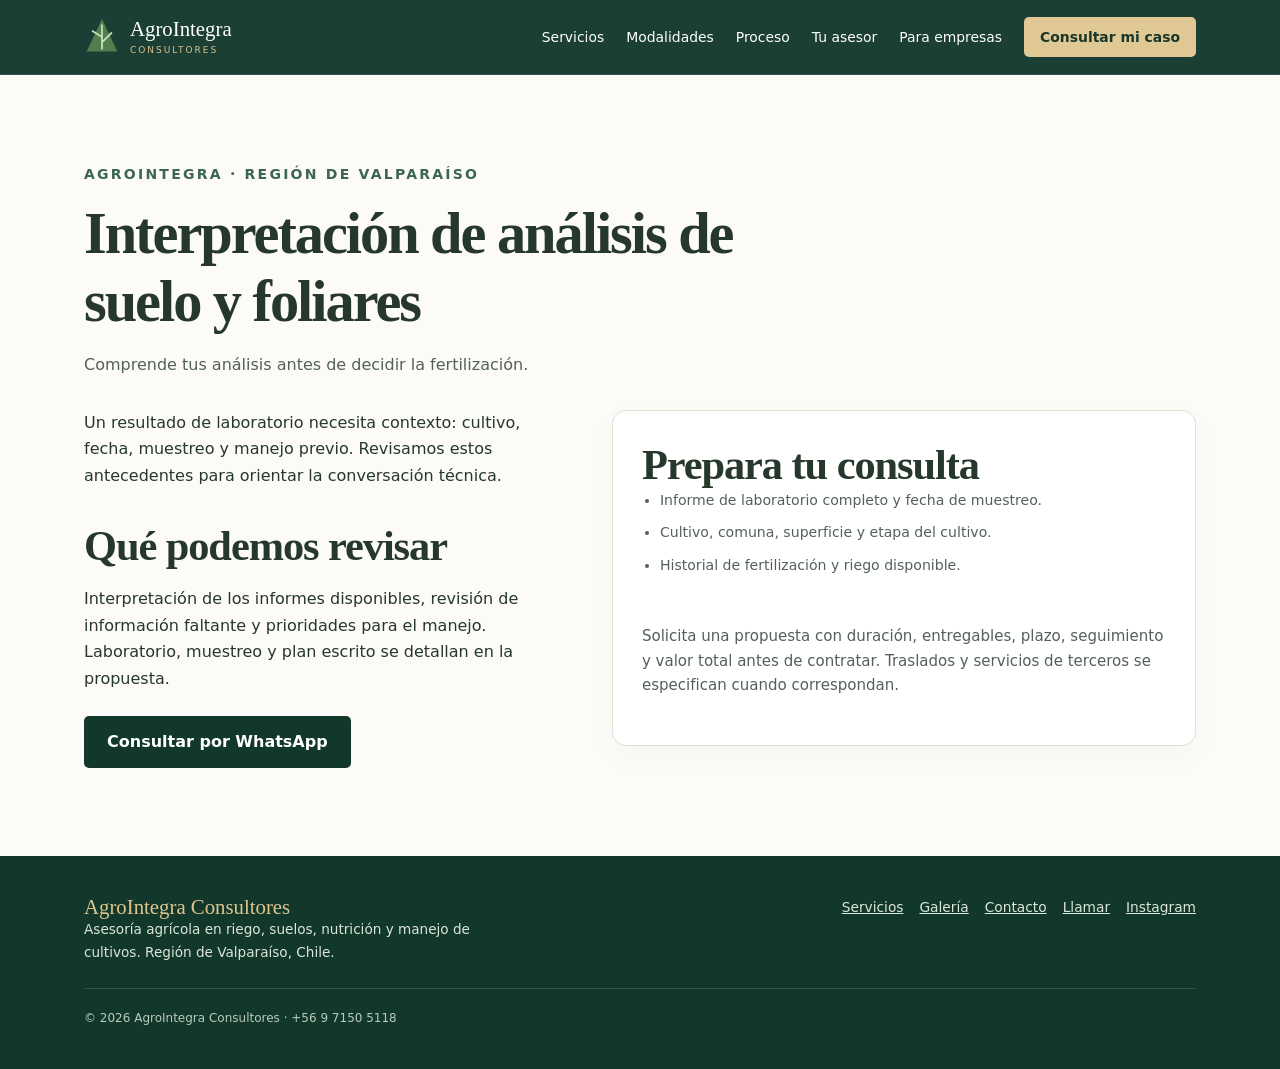
==== analisis-suelo.html @ 3ed70144 "Mejora captación con fotografías reales, páginas de servicios y publicidad para empresas" ====
<!doctype html>
<html lang="es-CL">
<head>
<meta charset="utf-8">
<meta name="viewport" content="width=device-width,initial-scale=1">
<title>Interpretación de análisis de suelo y foliares | AgroIntegra</title>
<meta name="description" content="Consulta con José Ignacio sobre riego, suelo, nutrición y manejo de cultivos en la Región de Valparaíso. Cuéntanos tu cultivo y comuna para coordinar una asesoría.">
<link rel="canonical" href="https://agrointegra-consultores.pages.dev/analisis-suelo.html">
<meta property="og:type" content="website">
<meta property="og:locale" content="es_CL">
<meta property="og:title" content="Interpretación de análisis de suelo y foliares | AgroIntegra">
<meta property="og:description" content="Asesoría agrícola en la Región de Valparaíso. Consulta por riego, suelo, nutrición y manejo de cultivos.">
<meta property="og:url" content="https://agrointegra-consultores.pages.dev/analisis-suelo.html">
<meta property="og:image" content="https://agrointegra-consultores.pages.dev/images/jose-ignacio-real.jpeg">
<meta property="og:image:alt" content="José Ignacio en un huerto de cítricos">
<meta name="theme-color" content="#193d29">
<style>
:root{--green:#193d29;--mid:#376748;--mint:#c5dfbf;--cream:#f7f4ec;--ink:#26382b;--muted:#536158;--line:#dce2d8;--gold:#b69356;--white:#fff;--radius:18px}*{box-sizing:border-box}html{scroll-behavior:smooth;scroll-padding-top:90px}body{margin:0;font:16px/1.65 system-ui,-apple-system,"Segoe UI",sans-serif;color:var(--ink);background:var(--white)}h1,h2,h3,p,figure{margin:0}h1,h2,h3{line-height:1.16}h1,h2,.brand-name{font-family:Georgia,"Times New Roman",serif}h1{font-size:clamp(2.15rem,4.6vw,3.65rem);letter-spacing:-.035em}h2{font-size:clamp(1.8rem,3.4vw,2.65rem);letter-spacing:-.025em}h3{font-size:1.16rem}a{color:inherit}img{max-width:100%;display:block}button,input,select,textarea{font:inherit}button,summary{cursor:pointer}a,button,input,textarea,select,summary{-webkit-tap-highlight-color:transparent}a:focus-visible,button:focus-visible,input:focus-visible,textarea:focus-visible,select:focus-visible,summary:focus-visible{outline:3px solid #c69b42;outline-offset:4px}section{scroll-margin-top:88px}.wrap{max-width:1160px;margin:auto;padding:0 24px}.section{padding:76px 0}.cream{background:var(--cream)}.eyebrow{font-size:.74rem;font-weight:750;letter-spacing:.16em;text-transform:uppercase;color:var(--mid);display:block;margin-bottom:14px}.intro{max-width:660px;margin-bottom:32px}.intro p{margin-top:16px;color:var(--muted)}.btn{display:inline-flex;justify-content:center;align-items:center;gap:8px;min-height:48px;padding:12px 22px;border-radius:8px;text-decoration:none;font-weight:700;border:1px solid transparent;transition:background .2s,transform .2s}.btn:hover{transform:translateY(-2px)}.btn-main{background:var(--green);color:#fff}.btn-main:hover{background:#295838}.btn-light{background:#d5edc9;color:#173c28}.btn-light:hover{background:#e5f5de}.btn-outline{border-color:#9eb0a2;background:transparent;color:inherit}.button-row{display:flex;flex-wrap:wrap;gap:12px}.small{font-size:.85rem;color:var(--muted)}.skip{position:absolute;left:12px;top:-60px;background:#fff;padding:10px;z-index:100}.skip:focus{top:10px}header{position:sticky;top:0;z-index:30;background:var(--green);color:#fff;border-bottom:1px solid #ffffff1a}.header-inner{display:flex;align-items:center;justify-content:space-between;min-height:74px;gap:20px}.brand{display:flex;align-items:center;gap:10px;text-decoration:none}.brand svg{width:36px;height:42px;flex:none}.brand-name{font-size:1.3rem;line-height:1.05}.brand small{display:block;font:9px/1.4 system-ui;letter-spacing:.22em;color:#d9c18d;text-transform:uppercase;margin-top:4px}nav{display:flex;align-items:center;gap:22px}nav a{text-decoration:none;font-size:.87rem}nav a:hover{color:var(--mint)}nav .btn{padding:8px 15px;min-height:40px}.menu-toggle{display:none;background:transparent;border:1px solid #ffffff65;border-radius:6px;color:#fff;min-height:42px;padding:6px 12px}.hero{background:var(--green);color:white;padding:54px 0 44px;overflow:hidden}.hero-grid{display:grid;grid-template-columns:1.2fr .8fr;align-items:center;gap:64px}.hero .eyebrow{color:var(--mint)}.hero h1 em{font-style:normal;color:var(--mint)}.hero-copy>p{font-size:1.04rem;color:#e0e9df;margin:23px 0 25px;max-width:580px}.hero-note{font-size:.82rem!important;margin:13px 0 0!important;color:#ccdaca!important}.hero-portrait{position:relative;border-radius:110px 18px 18px 18px;overflow:hidden;border:1px solid #ffffff30;max-width:430px;justify-self:end;width:100%;background:#34533a}.hero-portrait img{width:100%;height:440px;object-fit:cover;object-position:center 16%}.hero-portrait figcaption{position:absolute;bottom:0;left:0;right:0;padding:48px 22px 20px;background:linear-gradient(transparent,#102d20f5);color:#fff}.hero-portrait strong{display:block;font-size:1.1rem}.hero-portrait span{font-size:.83rem;color:#e0e9df}.proof{display:grid;grid-template-columns:repeat(3,1fr);margin-top:38px;border-top:1px solid #ffffff35;padding-top:23px;gap:20px}.proof strong{font:700 1.8rem Georgia;display:block;color:var(--mint)}.proof span{font-size:.78rem;color:#e0e9df}.services{display:grid;grid-template-columns:repeat(3,minmax(0,1fr));gap:20px}.service{padding:29px;border:1px solid var(--line);border-radius:var(--radius);background:#fff;display:flex;flex-direction:column}.service-index{display:block;color:var(--mid);font:italic 1.8rem Georgia;margin-bottom:22px}.service h3{margin-bottom:12px;font-size:1.3rem}.service p{color:var(--muted);font-size:.94rem;margin-bottom:18px}.service .scope{font-size:.8rem;color:var(--mid);font-weight:650;display:block;margin-top:auto;margin-bottom:17px}.service a{font-weight:750;text-underline-offset:4px;text-decoration-thickness:1px}.other-services{margin-top:23px;color:var(--muted);font-size:.92rem}.other-services a{color:var(--green);font-weight:700}.steps{display:grid;grid-template-columns:repeat(3,minmax(0,1fr));gap:32px}.step{border-top:2px solid var(--gold);padding-top:22px}.step span{font-size:.75rem;letter-spacing:.12em;color:var(--mid);display:block;margin-bottom:12px}.step p{color:var(--muted);font-size:.94rem;margin-top:12px}.advisor{display:grid;grid-template-columns:.7fr 1.3fr;gap:55px;align-items:center}.advisor-image{width:100%;height:350px;object-fit:cover;object-position:center 18%;border-radius:var(--radius)}.advisor p{margin-top:18px;color:var(--muted)}.advisor .signature{font-weight:750;color:var(--green)}.tags{display:flex;gap:8px;flex-wrap:wrap;margin-top:20px}.tags span{border:1px solid var(--line);padding:5px 11px;border-radius:20px;font-size:.77rem;background:#fff}.quotes{display:grid;grid-template-columns:repeat(3,minmax(0,1fr));gap:20px}.quote{margin:0;background:white;border:1px solid var(--line);border-radius:var(--radius);padding:27px}.quote blockquote{margin:0 0 21px;font-size:.95rem;line-height:1.7}.quote figcaption{font-size:.82rem;color:var(--muted)}.quote strong{display:block;color:var(--green)}.case-note{font-size:.82rem;color:var(--muted);margin-top:20px}.contact-grid{display:grid;grid-template-columns:.9fr 1.1fr;gap:50px;align-items:start}.contact-copy p{color:var(--muted);margin:18px 0}.contact-links{display:flex;flex-wrap:wrap;gap:18px;margin-top:20px;font-weight:700;font-size:.9rem}.faq{margin-top:32px;border-top:1px solid var(--line)}.faq details{border-bottom:1px solid var(--line);padding:16px 0}.faq summary{font-weight:700;padding-right:10px}.faq p{font-size:.9rem;margin:12px 0 0}.contact-form{border:1px solid var(--line);border-radius:var(--radius);background:var(--cream);padding:30px}.contact-form h3{margin-bottom:10px;font-size:1.3rem}.contact-form .small{margin-bottom:22px}.form-grid{display:grid;grid-template-columns:1fr 1fr;gap:18px}.field{display:flex;flex-direction:column;gap:6px;min-width:0}.full{grid-column:1/-1}label{font-size:.86rem;font-weight:700}input,select,textarea{width:100%;min-width:0;border:1px solid #a7b5a9;border-radius:7px;padding:11px 12px;background:#fff;color:var(--ink);font-size:1rem}textarea{min-height:115px;resize:vertical}.optional{margin-top:20px}.optional summary{font-size:.85rem;color:var(--mid);font-weight:650}.optional .form-grid{margin-top:15px}.contact-form button{width:100%;margin-top:23px}.form-help{font-size:.81rem;color:var(--muted);margin-top:13px}.form-result{margin-top:16px;padding:14px;background:#e4eddf;border-radius:8px}.form-result a{font-weight:700}.gallery-grid{display:grid;grid-template-columns:repeat(3,minmax(0,1fr));gap:20px}.gallery-card{position:relative;border-radius:var(--radius);overflow:hidden;aspect-ratio:4/5;background:#dfe9db}.gallery-card img{width:100%;height:100%;object-fit:cover}.gallery-card figcaption{position:absolute;bottom:0;left:0;right:0;padding:50px 18px 17px;color:white;font-size:.87rem;font-weight:650;background:linear-gradient(transparent,#173b29ed)}.gallery-note{color:var(--muted);font-size:.82rem;margin:18px 0 0;max-width:700px}.more-photos{margin-top:24px}.more-photos summary{width:fit-content;border:1px solid #90a48d;border-radius:8px;padding:11px 20px;font-weight:700}.more-photos .gallery-grid{margin-top:20px;grid-template-columns:repeat(4,minmax(0,1fr))}.coverage{display:grid;grid-template-columns:1.1fr .9fr;gap:45px;align-items:center}.coverage p{margin:17px 0 24px;color:var(--muted)}.areas{display:grid;grid-template-columns:1fr 1fr;gap:10px}.areas span{padding:13px;border:1px solid var(--line);background:white;border-radius:8px;font-size:.9rem}footer{background:var(--green);color:#dbe6d9;padding:40px 0}.footer-top{display:flex;flex-wrap:wrap;justify-content:space-between;gap:25px}.footer-top p{font-size:.85rem;max-width:430px}.footer-links{display:flex;flex-wrap:wrap;gap:16px;font-size:.86rem}.footer-bottom{border-top:1px solid #ffffff24;padding-top:20px;margin-top:25px;font-size:.75rem;color:#b9caba}.mobile-cta{display:none}.anchor{scroll-margin-top:90px}.inline-link{font-weight:700;color:var(--green);text-underline-offset:4px} [hidden]{display:none!important}
@media(max-width:900px){.hero-grid{gap:30px}.hero-portrait img{height:390px}.header-inner{position:relative}.menu-toggle{display:block}nav{display:none;position:absolute;top:74px;left:0;right:0;background:var(--green);padding:20px 24px;box-shadow:0 12px 20px #102b2325;flex-direction:column;align-items:stretch;gap:0}nav.open{display:flex}nav a{padding:12px;border-bottom:1px solid #ffffff20}nav .btn{margin-top:10px}.services{gap:13px}.service{padding:23px}.contact-grid{gap:30px}.quotes{grid-template-columns:1fr}.advisor{gap:30px}.more-photos .gallery-grid{grid-template-columns:repeat(2,minmax(0,1fr))}}
@media(max-width:700px){.wrap{padding:0 20px}.section{padding:52px 0}.hero{padding:35px 0 32px}.hero-grid{grid-template-columns:1fr;gap:28px}.hero h1{font-size:2.2rem}.hero-copy>p{font-size:1rem;margin:20px 0}.hero-portrait{max-width:none;border-radius:var(--radius)}.hero-portrait img{height:280px;object-position:center 30%}.hero-portrait figcaption{padding:45px 17px 16px}.proof{margin-top:26px;padding-top:18px;gap:12px}.proof strong{font-size:1.55rem}.proof span{font-size:.71rem}.services,.steps,.advisor,.contact-grid,.coverage{grid-template-columns:1fr}.service{padding:24px}.service-index{margin-bottom:12px}.steps{gap:25px}.advisor-image{height:300px;object-position:center 28%}.contact-form{padding:22px}.form-grid{grid-template-columns:1fr}.gallery-grid{grid-template-columns:repeat(2,minmax(0,1fr));gap:13px}.gallery-grid>.gallery-card:first-child{grid-column:1/-1;aspect-ratio:4/3}.more-photos .gallery-grid>.gallery-card:first-child{grid-column:auto;aspect-ratio:4/5}.gallery-card figcaption{padding:35px 12px 12px;font-size:.76rem}.areas{gap:8px}.mobile-cta{display:flex;position:fixed;z-index:25;bottom:0;left:0;right:0;padding:10px 16px calc(10px + env(safe-area-inset-bottom));background:#fffffff5;box-shadow:0 -2px 14px #102b2318}.mobile-cta .btn{width:100%;min-height:44px;padding:10px 14px}body{padding-bottom:76px}.button-row .btn-main,.button-row .btn-light{width:100%}.intro{margin-bottom:26px}.footer-links{line-height:2}.hero-note{font-size:.8rem!important}}
@media(prefers-reduced-motion:reduce){html{scroll-behavior:auto}*,*::before,*::after{transition:none!important}}
.archivo-grid .gallery-card{aspect-ratio:4/3}.archivo-grid>.gallery-card:first-child{grid-column:auto;aspect-ratio:4/3}
/* Refined editorial presentation */
:root{--green:#12382c;--mid:#3d6651;--mint:#d7dfc0;--cream:#f8f6ef;--gold:#bd9c61;--radius:14px}body{background:#fcfbf7}header{background:#12382cf5;backdrop-filter:blur(12px)}.hero{background:radial-gradient(ellipse at 90% 15%,#355c43 0,transparent 55%),#12382c;padding:76px 0 62px}.hero h1{font-size:clamp(2.25rem,4.3vw,3.6rem);line-height:1.08}.hero-portrait{border-radius:150px 16px 16px 16px;box-shadow:0 25px 65px #001a1740}.hero-portrait img{height:490px}.hero .eyebrow{color:#dfc58c}.btn{border-radius:5px}.btn-light{background:#e0c894;color:#18372a}.section{padding:88px 0}.service{box-shadow:0 10px 32px #173b2907;border-color:#dce1d6;transition:transform .2s,box-shadow .2s}.service:hover{transform:translateY(-4px);box-shadow:0 18px 40px #173b2910}.service-index{font:600 .72rem system-ui;letter-spacing:.15em;color:#947343}.service ul{padding-left:18px;color:var(--muted);font-size:.88rem;margin:0 0 26px}.service li{margin-bottom:9px}.service.featured{border-top:3px solid var(--gold);background:#f6f4e9}.service a{margin-top:auto}.instagram-feature{display:block;border-left:3px solid var(--gold);padding:13px 18px;background:#fff;text-decoration:none}.instagram-feature span{display:block;font-size:.76rem;letter-spacing:.06em;color:var(--muted)}.instagram-feature strong{font-size:1rem;color:var(--green)}.quote{border-top:3px solid var(--gold)}.gallery-filters{display:flex;flex-wrap:wrap;gap:9px;margin:0 0 16px}.gallery-filters button{border:1px solid #bcc9bc;padding:10px 16px;background:transparent;border-radius:30px;font-size:.84rem;color:var(--green);min-height:44px}.gallery-filters button[aria-pressed=true]{background:var(--green);color:white;border-color:var(--green)}#galleryStatus{margin-bottom:22px}.gallery-card{box-shadow:0 7px 22px #122f2210}.gallery-card img{transition:transform .4s}.gallery-card:hover img{transform:scale(1.035)}.contact-form{box-shadow:0 16px 50px #173b290a;background:#fff}.footer-top .brand-name{color:#dfc58c}
@media(max-width:700px){.hero{padding:38px 0}.hero h1{font-size:2.35rem}.hero-portrait img{height:350px;object-position:center 24%}.section{padding:54px 0}.service:hover{transform:none}.gallery-filters{gap:7px}.gallery-filters button{padding:9px 13px}.more-photos .gallery-grid{grid-template-columns:repeat(2,minmax(0,1fr))}}
.service-index{display:none}.gallery-grid{grid-template-columns:repeat(4,minmax(0,1fr))}.hero-portrait img{object-position:center 35%}.advisor-image{height:430px;object-position:center 25%}.proof span,.eyebrow,.small,.case-note,.gallery-note,.scope{font-size:.875rem}summary{min-height:44px}.service p{margin-top:12px}.topic-links{display:flex;flex-wrap:wrap;gap:12px;margin-top:24px}.topic-links a{padding:9px 14px;border:1px solid var(--line);border-radius:6px;font-weight:650}@media(max-width:700px){.gallery-grid{grid-template-columns:repeat(2,minmax(0,1fr))}.gallery-grid>.gallery-card:first-child{grid-column:auto;aspect-ratio:4/5}.hero-portrait img{height:340px}.advisor-image{height:380px}.proof span{font-size:.8rem}} </style>
</head><body><header><div class="wrap header-inner"><a class="brand" href="index.html#hero" aria-label="AgroIntegra, inicio"><svg viewBox="0 0 40 44" aria-hidden="true"><path d="M20 2 37 38H3Z" fill="#537d4d"/><path d="M20 8v28M20 22 9 15M20 28 31 17" fill="none" stroke="#c5dfbf" stroke-width="2"/></svg><span class="brand-name">AgroIntegra<small>Consultores</small></span></a><button class="menu-toggle" id="navToggle" aria-expanded="false" aria-controls="nav" aria-label="Abrir menú">Menú</button><nav id="nav" aria-label="Menú principal"><a href="index.html#servicios">Servicios</a><a href="index.html#modalidades">Modalidades</a><a href="index.html#beneficios">Proceso</a><a href="index.html#nosotros">Tu asesor</a><a href="index.html#publicidad">Para empresas</a><a href="index.html#contacto" class="btn btn-light">Consultar mi caso</a></nav></div></header><main><section class="section"><div class="wrap"><div class="intro"><span class="eyebrow">AgroIntegra · Región de Valparaíso</span><h1>Interpretación de análisis de suelo y foliares</h1><p>Comprende tus análisis antes de decidir la fertilización.</p></div><div class="contact-grid"><div><p>Un resultado de laboratorio necesita contexto: cultivo, fecha, muestreo y manejo previo. Revisamos estos antecedentes para orientar la conversación técnica.</p><h2 style="margin-top:32px">Qué podemos revisar</h2><p style="margin-top:16px">Interpretación de los informes disponibles, revisión de información faltante y prioridades para el manejo. Laboratorio, muestreo y plan escrito se detallan en la propuesta.</p><p style="margin-top:24px"><a class="btn btn-main" href="https://wa.me/56971505118?text=Hola%2C%20vengo%20de%20analisis-suelo.html%20y%20quiero%20consultar%20una%20asesor%C3%ADa.%20Cultivo%3A%20__.%20Comuna%3A%20__.%20Necesidad%3A%20__." target="_blank" rel="noopener">Consultar por WhatsApp</a></p></div><article class="service"><h2>Prepara tu consulta</h2><ul><li>Informe de laboratorio completo y fecha de muestreo.</li><li>Cultivo, comuna, superficie y etapa del cultivo.</li><li>Historial de fertilización y riego disponible.</li></ul><p>Solicita una propuesta con duración, entregables, plazo, seguimiento y valor total antes de contratar. Traslados y servicios de terceros se especifican cuando correspondan.</p></article></div></div></section></main><footer><div class="wrap"><div class="footer-top"><div><div class="brand-name">AgroIntegra Consultores</div><p>Asesoría agrícola en riego, suelos, nutrición y manejo de cultivos. Región de Valparaíso, Chile.</p></div><div class="footer-links"><a href="index.html#servicios">Servicios</a><a href="index.html#galeria">Galería</a><a href="index.html#contacto">Contacto</a><a href="tel:+56971505118">Llamar</a><a href="https://www.instagram.com/agrointegra.consultores/" target="_blank" rel="noopener">Instagram</a></div></div><div class="footer-bottom">© 2026 AgroIntegra Consultores · +56 9 7150 5118</div></div></footer><script>const t=document.getElementById('navToggle');t.addEventListener('click',()=>{const o=document.getElementById('nav').classList.toggle('open');t.setAttribute('aria-expanded',String(o));});</script></body></html>
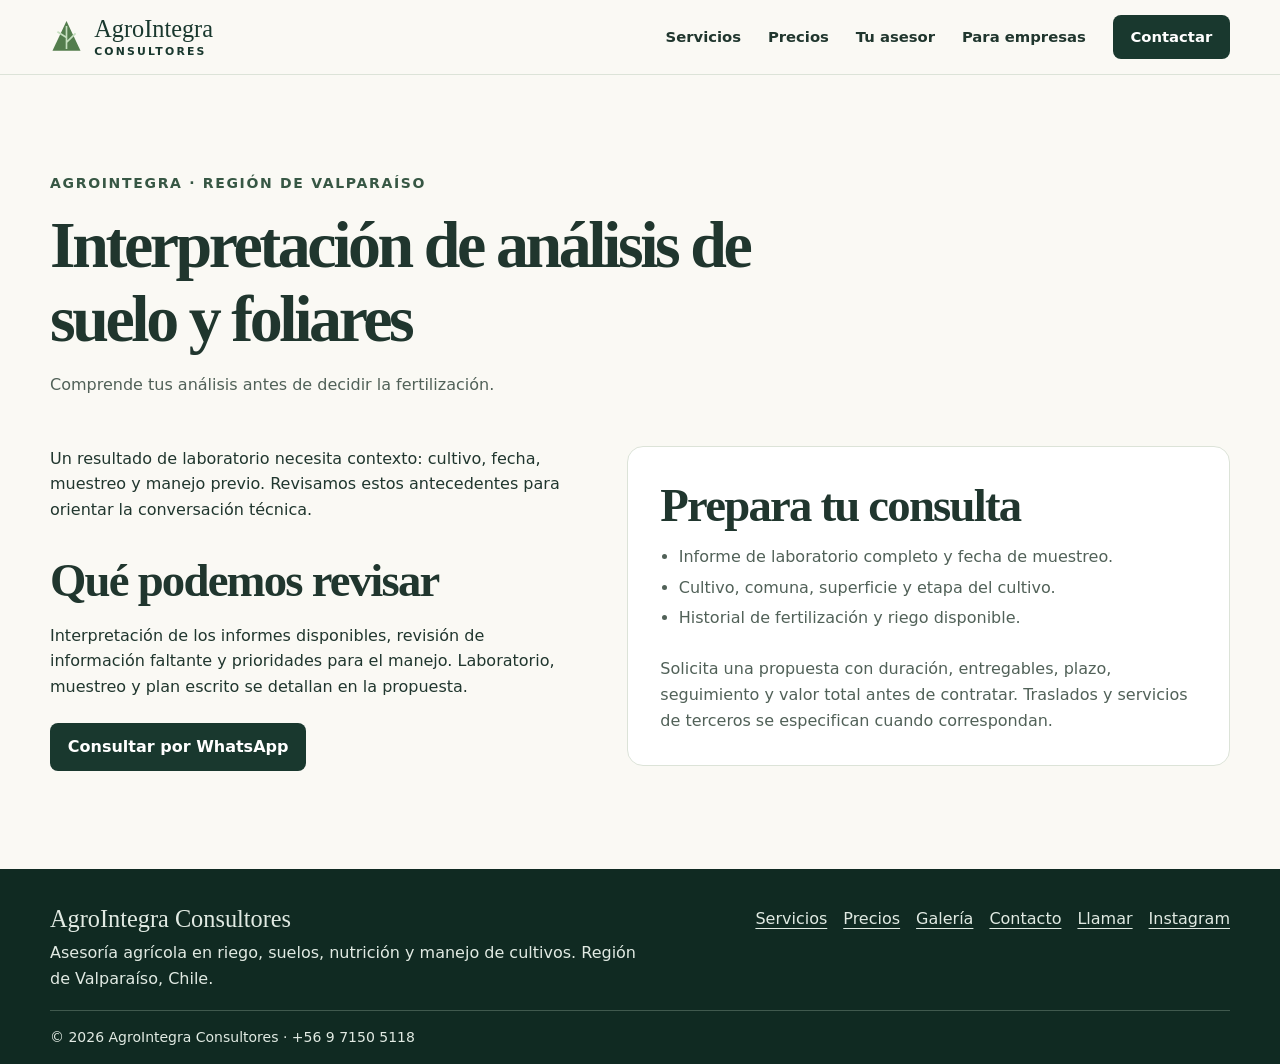
==== commit ea1dfaa1: "Renueva el diseño de AgroIntegra y mejora el acceso a tarifas y contacto" ====
--- a/analisis-suelo.html
+++ b/analisis-suelo.html
@@ -13,15 +13,6 @@
 <meta property="og:url" content="https://agrointegra-consultores.pages.dev/analisis-suelo.html">
 <meta property="og:image" content="https://agrointegra-consultores.pages.dev/images/jose-ignacio-real.jpeg">
 <meta property="og:image:alt" content="José Ignacio en un huerto de cítricos">
-<meta name="theme-color" content="#193d29">
-<style>
-:root{--green:#193d29;--mid:#376748;--mint:#c5dfbf;--cream:#f7f4ec;--ink:#26382b;--muted:#536158;--line:#dce2d8;--gold:#b69356;--white:#fff;--radius:18px}*{box-sizing:border-box}html{scroll-behavior:smooth;scroll-padding-top:90px}body{margin:0;font:16px/1.65 system-ui,-apple-system,"Segoe UI",sans-serif;color:var(--ink);background:var(--white)}h1,h2,h3,p,figure{margin:0}h1,h2,h3{line-height:1.16}h1,h2,.brand-name{font-family:Georgia,"Times New Roman",serif}h1{font-size:clamp(2.15rem,4.6vw,3.65rem);letter-spacing:-.035em}h2{font-size:clamp(1.8rem,3.4vw,2.65rem);letter-spacing:-.025em}h3{font-size:1.16rem}a{color:inherit}img{max-width:100%;display:block}button,input,select,textarea{font:inherit}button,summary{cursor:pointer}a,button,input,textarea,select,summary{-webkit-tap-highlight-color:transparent}a:focus-visible,button:focus-visible,input:focus-visible,textarea:focus-visible,select:focus-visible,summary:focus-visible{outline:3px solid #c69b42;outline-offset:4px}section{scroll-margin-top:88px}.wrap{max-width:1160px;margin:auto;padding:0 24px}.section{padding:76px 0}.cream{background:var(--cream)}.eyebrow{font-size:.74rem;font-weight:750;letter-spacing:.16em;text-transform:uppercase;color:var(--mid);display:block;margin-bottom:14px}.intro{max-width:660px;margin-bottom:32px}.intro p{margin-top:16px;color:var(--muted)}.btn{display:inline-flex;justify-content:center;align-items:center;gap:8px;min-height:48px;padding:12px 22px;border-radius:8px;text-decoration:none;font-weight:700;border:1px solid transparent;transition:background .2s,transform .2s}.btn:hover{transform:translateY(-2px)}.btn-main{background:var(--green);color:#fff}.btn-main:hover{background:#295838}.btn-light{background:#d5edc9;color:#173c28}.btn-light:hover{background:#e5f5de}.btn-outline{border-color:#9eb0a2;background:transparent;color:inherit}.button-row{display:flex;flex-wrap:wrap;gap:12px}.small{font-size:.85rem;color:var(--muted)}.skip{position:absolute;left:12px;top:-60px;background:#fff;padding:10px;z-index:100}.skip:focus{top:10px}header{position:sticky;top:0;z-index:30;background:var(--green);color:#fff;border-bottom:1px solid #ffffff1a}.header-inner{display:flex;align-items:center;justify-content:space-between;min-height:74px;gap:20px}.brand{display:flex;align-items:center;gap:10px;text-decoration:none}.brand svg{width:36px;height:42px;flex:none}.brand-name{font-size:1.3rem;line-height:1.05}.brand small{display:block;font:9px/1.4 system-ui;letter-spacing:.22em;color:#d9c18d;text-transform:uppercase;margin-top:4px}nav{display:flex;align-items:center;gap:22px}nav a{text-decoration:none;font-size:.87rem}nav a:hover{color:var(--mint)}nav .btn{padding:8px 15px;min-height:40px}.menu-toggle{display:none;background:transparent;border:1px solid #ffffff65;border-radius:6px;color:#fff;min-height:42px;padding:6px 12px}.hero{background:var(--green);color:white;padding:54px 0 44px;overflow:hidden}.hero-grid{display:grid;grid-template-columns:1.2fr .8fr;align-items:center;gap:64px}.hero .eyebrow{color:var(--mint)}.hero h1 em{font-style:normal;color:var(--mint)}.hero-copy>p{font-size:1.04rem;color:#e0e9df;margin:23px 0 25px;max-width:580px}.hero-note{font-size:.82rem!important;margin:13px 0 0!important;color:#ccdaca!important}.hero-portrait{position:relative;border-radius:110px 18px 18px 18px;overflow:hidden;border:1px solid #ffffff30;max-width:430px;justify-self:end;width:100%;background:#34533a}.hero-portrait img{width:100%;height:440px;object-fit:cover;object-position:center 16%}.hero-portrait figcaption{position:absolute;bottom:0;left:0;right:0;padding:48px 22px 20px;background:linear-gradient(transparent,#102d20f5);color:#fff}.hero-portrait strong{display:block;font-size:1.1rem}.hero-portrait span{font-size:.83rem;color:#e0e9df}.proof{display:grid;grid-template-columns:repeat(3,1fr);margin-top:38px;border-top:1px solid #ffffff35;padding-top:23px;gap:20px}.proof strong{font:700 1.8rem Georgia;display:block;color:var(--mint)}.proof span{font-size:.78rem;color:#e0e9df}.services{display:grid;grid-template-columns:repeat(3,minmax(0,1fr));gap:20px}.service{padding:29px;border:1px solid var(--line);border-radius:var(--radius);background:#fff;display:flex;flex-direction:column}.service-index{display:block;color:var(--mid);font:italic 1.8rem Georgia;margin-bottom:22px}.service h3{margin-bottom:12px;font-size:1.3rem}.service p{color:var(--muted);font-size:.94rem;margin-bottom:18px}.service .scope{font-size:.8rem;color:var(--mid);font-weight:650;display:block;margin-top:auto;margin-bottom:17px}.service a{font-weight:750;text-underline-offset:4px;text-decoration-thickness:1px}.other-services{margin-top:23px;color:var(--muted);font-size:.92rem}.other-services a{color:var(--green);font-weight:700}.steps{display:grid;grid-template-columns:repeat(3,minmax(0,1fr));gap:32px}.step{border-top:2px solid var(--gold);padding-top:22px}.step span{font-size:.75rem;letter-spacing:.12em;color:var(--mid);display:block;margin-bottom:12px}.step p{color:var(--muted);font-size:.94rem;margin-top:12px}.advisor{display:grid;grid-template-columns:.7fr 1.3fr;gap:55px;align-items:center}.advisor-image{width:100%;height:350px;object-fit:cover;object-position:center 18%;border-radius:var(--radius)}.advisor p{margin-top:18px;color:var(--muted)}.advisor .signature{font-weight:750;color:var(--green)}.tags{display:flex;gap:8px;flex-wrap:wrap;margin-top:20px}.tags span{border:1px solid var(--line);padding:5px 11px;border-radius:20px;font-size:.77rem;background:#fff}.quotes{display:grid;grid-template-columns:repeat(3,minmax(0,1fr));gap:20px}.quote{margin:0;background:white;border:1px solid var(--line);border-radius:var(--radius);padding:27px}.quote blockquote{margin:0 0 21px;font-size:.95rem;line-height:1.7}.quote figcaption{font-size:.82rem;color:var(--muted)}.quote strong{display:block;color:var(--green)}.case-note{font-size:.82rem;color:var(--muted);margin-top:20px}.contact-grid{display:grid;grid-template-columns:.9fr 1.1fr;gap:50px;align-items:start}.contact-copy p{color:var(--muted);margin:18px 0}.contact-links{display:flex;flex-wrap:wrap;gap:18px;margin-top:20px;font-weight:700;font-size:.9rem}.faq{margin-top:32px;border-top:1px solid var(--line)}.faq details{border-bottom:1px solid var(--line);padding:16px 0}.faq summary{font-weight:700;padding-right:10px}.faq p{font-size:.9rem;margin:12px 0 0}.contact-form{border:1px solid var(--line);border-radius:var(--radius);background:var(--cream);padding:30px}.contact-form h3{margin-bottom:10px;font-size:1.3rem}.contact-form .small{margin-bottom:22px}.form-grid{display:grid;grid-template-columns:1fr 1fr;gap:18px}.field{display:flex;flex-direction:column;gap:6px;min-width:0}.full{grid-column:1/-1}label{font-size:.86rem;font-weight:700}input,select,textarea{width:100%;min-width:0;border:1px solid #a7b5a9;border-radius:7px;padding:11px 12px;background:#fff;color:var(--ink);font-size:1rem}textarea{min-height:115px;resize:vertical}.optional{margin-top:20px}.optional summary{font-size:.85rem;color:var(--mid);font-weight:650}.optional .form-grid{margin-top:15px}.contact-form button{width:100%;margin-top:23px}.form-help{font-size:.81rem;color:var(--muted);margin-top:13px}.form-result{margin-top:16px;padding:14px;background:#e4eddf;border-radius:8px}.form-result a{font-weight:700}.gallery-grid{display:grid;grid-template-columns:repeat(3,minmax(0,1fr));gap:20px}.gallery-card{position:relative;border-radius:var(--radius);overflow:hidden;aspect-ratio:4/5;background:#dfe9db}.gallery-card img{width:100%;height:100%;object-fit:cover}.gallery-card figcaption{position:absolute;bottom:0;left:0;right:0;padding:50px 18px 17px;color:white;font-size:.87rem;font-weight:650;background:linear-gradient(transparent,#173b29ed)}.gallery-note{color:var(--muted);font-size:.82rem;margin:18px 0 0;max-width:700px}.more-photos{margin-top:24px}.more-photos summary{width:fit-content;border:1px solid #90a48d;border-radius:8px;padding:11px 20px;font-weight:700}.more-photos .gallery-grid{margin-top:20px;grid-template-columns:repeat(4,minmax(0,1fr))}.coverage{display:grid;grid-template-columns:1.1fr .9fr;gap:45px;align-items:center}.coverage p{margin:17px 0 24px;color:var(--muted)}.areas{display:grid;grid-template-columns:1fr 1fr;gap:10px}.areas span{padding:13px;border:1px solid var(--line);background:white;border-radius:8px;font-size:.9rem}footer{background:var(--green);color:#dbe6d9;padding:40px 0}.footer-top{display:flex;flex-wrap:wrap;justify-content:space-between;gap:25px}.footer-top p{font-size:.85rem;max-width:430px}.footer-links{display:flex;flex-wrap:wrap;gap:16px;font-size:.86rem}.footer-bottom{border-top:1px solid #ffffff24;padding-top:20px;margin-top:25px;font-size:.75rem;color:#b9caba}.mobile-cta{display:none}.anchor{scroll-margin-top:90px}.inline-link{font-weight:700;color:var(--green);text-underline-offset:4px} [hidden]{display:none!important}
-@media(max-width:900px){.hero-grid{gap:30px}.hero-portrait img{height:390px}.header-inner{position:relative}.menu-toggle{display:block}nav{display:none;position:absolute;top:74px;left:0;right:0;background:var(--green);padding:20px 24px;box-shadow:0 12px 20px #102b2325;flex-direction:column;align-items:stretch;gap:0}nav.open{display:flex}nav a{padding:12px;border-bottom:1px solid #ffffff20}nav .btn{margin-top:10px}.services{gap:13px}.service{padding:23px}.contact-grid{gap:30px}.quotes{grid-template-columns:1fr}.advisor{gap:30px}.more-photos .gallery-grid{grid-template-columns:repeat(2,minmax(0,1fr))}}
-@media(max-width:700px){.wrap{padding:0 20px}.section{padding:52px 0}.hero{padding:35px 0 32px}.hero-grid{grid-template-columns:1fr;gap:28px}.hero h1{font-size:2.2rem}.hero-copy>p{font-size:1rem;margin:20px 0}.hero-portrait{max-width:none;border-radius:var(--radius)}.hero-portrait img{height:280px;object-position:center 30%}.hero-portrait figcaption{padding:45px 17px 16px}.proof{margin-top:26px;padding-top:18px;gap:12px}.proof strong{font-size:1.55rem}.proof span{font-size:.71rem}.services,.steps,.advisor,.contact-grid,.coverage{grid-template-columns:1fr}.service{padding:24px}.service-index{margin-bottom:12px}.steps{gap:25px}.advisor-image{height:300px;object-position:center 28%}.contact-form{padding:22px}.form-grid{grid-template-columns:1fr}.gallery-grid{grid-template-columns:repeat(2,minmax(0,1fr));gap:13px}.gallery-grid>.gallery-card:first-child{grid-column:1/-1;aspect-ratio:4/3}.more-photos .gallery-grid>.gallery-card:first-child{grid-column:auto;aspect-ratio:4/5}.gallery-card figcaption{padding:35px 12px 12px;font-size:.76rem}.areas{gap:8px}.mobile-cta{display:flex;position:fixed;z-index:25;bottom:0;left:0;right:0;padding:10px 16px calc(10px + env(safe-area-inset-bottom));background:#fffffff5;box-shadow:0 -2px 14px #102b2318}.mobile-cta .btn{width:100%;min-height:44px;padding:10px 14px}body{padding-bottom:76px}.button-row .btn-main,.button-row .btn-light{width:100%}.intro{margin-bottom:26px}.footer-links{line-height:2}.hero-note{font-size:.8rem!important}}
-@media(prefers-reduced-motion:reduce){html{scroll-behavior:auto}*,*::before,*::after{transition:none!important}}
-.archivo-grid .gallery-card{aspect-ratio:4/3}.archivo-grid>.gallery-card:first-child{grid-column:auto;aspect-ratio:4/3}
-/* Refined editorial presentation */
-:root{--green:#12382c;--mid:#3d6651;--mint:#d7dfc0;--cream:#f8f6ef;--gold:#bd9c61;--radius:14px}body{background:#fcfbf7}header{background:#12382cf5;backdrop-filter:blur(12px)}.hero{background:radial-gradient(ellipse at 90% 15%,#355c43 0,transparent 55%),#12382c;padding:76px 0 62px}.hero h1{font-size:clamp(2.25rem,4.3vw,3.6rem);line-height:1.08}.hero-portrait{border-radius:150px 16px 16px 16px;box-shadow:0 25px 65px #001a1740}.hero-portrait img{height:490px}.hero .eyebrow{color:#dfc58c}.btn{border-radius:5px}.btn-light{background:#e0c894;color:#18372a}.section{padding:88px 0}.service{box-shadow:0 10px 32px #173b2907;border-color:#dce1d6;transition:transform .2s,box-shadow .2s}.service:hover{transform:translateY(-4px);box-shadow:0 18px 40px #173b2910}.service-index{font:600 .72rem system-ui;letter-spacing:.15em;color:#947343}.service ul{padding-left:18px;color:var(--muted);font-size:.88rem;margin:0 0 26px}.service li{margin-bottom:9px}.service.featured{border-top:3px solid var(--gold);background:#f6f4e9}.service a{margin-top:auto}.instagram-feature{display:block;border-left:3px solid var(--gold);padding:13px 18px;background:#fff;text-decoration:none}.instagram-feature span{display:block;font-size:.76rem;letter-spacing:.06em;color:var(--muted)}.instagram-feature strong{font-size:1rem;color:var(--green)}.quote{border-top:3px solid var(--gold)}.gallery-filters{display:flex;flex-wrap:wrap;gap:9px;margin:0 0 16px}.gallery-filters button{border:1px solid #bcc9bc;padding:10px 16px;background:transparent;border-radius:30px;font-size:.84rem;color:var(--green);min-height:44px}.gallery-filters button[aria-pressed=true]{background:var(--green);color:white;border-color:var(--green)}#galleryStatus{margin-bottom:22px}.gallery-card{box-shadow:0 7px 22px #122f2210}.gallery-card img{transition:transform .4s}.gallery-card:hover img{transform:scale(1.035)}.contact-form{box-shadow:0 16px 50px #173b290a;background:#fff}.footer-top .brand-name{color:#dfc58c}
-@media(max-width:700px){.hero{padding:38px 0}.hero h1{font-size:2.35rem}.hero-portrait img{height:350px;object-position:center 24%}.section{padding:54px 0}.service:hover{transform:none}.gallery-filters{gap:7px}.gallery-filters button{padding:9px 13px}.more-photos .gallery-grid{grid-template-columns:repeat(2,minmax(0,1fr))}}
-.service-index{display:none}.gallery-grid{grid-template-columns:repeat(4,minmax(0,1fr))}.hero-portrait img{object-position:center 35%}.advisor-image{height:430px;object-position:center 25%}.proof span,.eyebrow,.small,.case-note,.gallery-note,.scope{font-size:.875rem}summary{min-height:44px}.service p{margin-top:12px}.topic-links{display:flex;flex-wrap:wrap;gap:12px;margin-top:24px}.topic-links a{padding:9px 14px;border:1px solid var(--line);border-radius:6px;font-weight:650}@media(max-width:700px){.gallery-grid{grid-template-columns:repeat(2,minmax(0,1fr))}.gallery-grid>.gallery-card:first-child{grid-column:auto;aspect-ratio:4/5}.hero-portrait img{height:340px}.advisor-image{height:380px}.proof span{font-size:.8rem}} </style>
-</head><body><header><div class="wrap header-inner"><a class="brand" href="index.html#hero" aria-label="AgroIntegra, inicio"><svg viewBox="0 0 40 44" aria-hidden="true"><path d="M20 2 37 38H3Z" fill="#537d4d"/><path d="M20 8v28M20 22 9 15M20 28 31 17" fill="none" stroke="#c5dfbf" stroke-width="2"/></svg><span class="brand-name">AgroIntegra<small>Consultores</small></span></a><button class="menu-toggle" id="navToggle" aria-expanded="false" aria-controls="nav" aria-label="Abrir menú">Menú</button><nav id="nav" aria-label="Menú principal"><a href="index.html#servicios">Servicios</a><a href="index.html#modalidades">Modalidades</a><a href="index.html#beneficios">Proceso</a><a href="index.html#nosotros">Tu asesor</a><a href="index.html#publicidad">Para empresas</a><a href="index.html#contacto" class="btn btn-light">Consultar mi caso</a></nav></div></header><main><section class="section"><div class="wrap"><div class="intro"><span class="eyebrow">AgroIntegra · Región de Valparaíso</span><h1>Interpretación de análisis de suelo y foliares</h1><p>Comprende tus análisis antes de decidir la fertilización.</p></div><div class="contact-grid"><div><p>Un resultado de laboratorio necesita contexto: cultivo, fecha, muestreo y manejo previo. Revisamos estos antecedentes para orientar la conversación técnica.</p><h2 style="margin-top:32px">Qué podemos revisar</h2><p style="margin-top:16px">Interpretación de los informes disponibles, revisión de información faltante y prioridades para el manejo. Laboratorio, muestreo y plan escrito se detallan en la propuesta.</p><p style="margin-top:24px"><a class="btn btn-main" href="https://wa.me/56971505118?text=Hola%2C%20vengo%20de%20analisis-suelo.html%20y%20quiero%20consultar%20una%20asesor%C3%ADa.%20Cultivo%3A%20__.%20Comuna%3A%20__.%20Necesidad%3A%20__." target="_blank" rel="noopener">Consultar por WhatsApp</a></p></div><article class="service"><h2>Prepara tu consulta</h2><ul><li>Informe de laboratorio completo y fecha de muestreo.</li><li>Cultivo, comuna, superficie y etapa del cultivo.</li><li>Historial de fertilización y riego disponible.</li></ul><p>Solicita una propuesta con duración, entregables, plazo, seguimiento y valor total antes de contratar. Traslados y servicios de terceros se especifican cuando correspondan.</p></article></div></div></section></main><footer><div class="wrap"><div class="footer-top"><div><div class="brand-name">AgroIntegra Consultores</div><p>Asesoría agrícola en riego, suelos, nutrición y manejo de cultivos. Región de Valparaíso, Chile.</p></div><div class="footer-links"><a href="index.html#servicios">Servicios</a><a href="index.html#galeria">Galería</a><a href="index.html#contacto">Contacto</a><a href="tel:+56971505118">Llamar</a><a href="https://www.instagram.com/agrointegra.consultores/" target="_blank" rel="noopener">Instagram</a></div></div><div class="footer-bottom">© 2026 AgroIntegra Consultores · +56 9 7150 5118</div></div></footer><script>const t=document.getElementById('navToggle');t.addEventListener('click',()=>{const o=document.getElementById('nav').classList.toggle('open');t.setAttribute('aria-expanded',String(o));});</script></body></html>+<meta name="theme-color" content="#102a22">
+<link rel="stylesheet" href="./agrointegra.css">
+</head><body class="inside"><a class="skip" href="#contenido">Saltar al contenido principal</a><header><div class="wrap header-inner"><a class="brand" href="index.html#hero" aria-label="AgroIntegra, inicio"><svg viewBox="0 0 40 44" aria-hidden="true"><path d="M20 2 37 38H3Z" fill="#537d4d"/><path d="M20 8v28M20 22 9 15M20 28 31 17" fill="none" stroke="#c5dfbf" stroke-width="2"/></svg><span class="brand-name">AgroIntegra<small>Consultores</small></span></a><button class="menu-toggle" id="navToggle" aria-expanded="false" aria-controls="nav" aria-label="Abrir menú">Menú</button><nav id="nav" aria-label="Menú principal"><a href="index.html#servicios">Servicios</a><a href="index.html#precios">Precios</a><a href="index.html#nosotros">Tu asesor</a><a href="index.html#publicidad">Para empresas</a><a class="btn btn-main" href="index.html#contacto">Contactar</a></nav></div></header><main id="contenido" tabindex="-1"><section class="section"><div class="wrap"><div class="intro"><span class="eyebrow">AgroIntegra · Región de Valparaíso</span><h1>Interpretación de análisis de suelo y foliares</h1><p>Comprende tus análisis antes de decidir la fertilización.</p></div><div class="contact-grid"><div><p>Un resultado de laboratorio necesita contexto: cultivo, fecha, muestreo y manejo previo. Revisamos estos antecedentes para orientar la conversación técnica.</p><h2 style="margin-top:32px">Qué podemos revisar</h2><p style="margin-top:16px">Interpretación de los informes disponibles, revisión de información faltante y prioridades para el manejo. Laboratorio, muestreo y plan escrito se detallan en la propuesta.</p><p style="margin-top:24px"><a class="btn btn-main" href="https://wa.me/56971505118?text=Hola%2C%20vengo%20de%20analisis-suelo.html%20y%20quiero%20consultar%20una%20asesor%C3%ADa.%20Cultivo%3A%20__.%20Comuna%3A%20__.%20Necesidad%3A%20__." target="_blank" rel="noopener">Consultar por WhatsApp</a></p></div><article class="service"><h2>Prepara tu consulta</h2><ul><li>Informe de laboratorio completo y fecha de muestreo.</li><li>Cultivo, comuna, superficie y etapa del cultivo.</li><li>Historial de fertilización y riego disponible.</li></ul><p>Solicita una propuesta con duración, entregables, plazo, seguimiento y valor total antes de contratar. Traslados y servicios de terceros se especifican cuando correspondan.</p></article></div></div></section></main><footer><div class="wrap"><div class="footer-top"><div><div class="brand-name">AgroIntegra Consultores</div><p>Asesoría agrícola en riego, suelos, nutrición y manejo de cultivos. Región de Valparaíso, Chile.</p></div><div class="footer-links"><a href="index.html#servicios">Servicios</a><a href="index.html#precios">Precios</a><a href="index.html#galeria">Galería</a><a href="index.html#contacto">Contacto</a><a href="tel:+56971505118">Llamar</a><a href="https://www.instagram.com/agrointegra.consultores/" target="_blank" rel="noopener">Instagram</a></div></div><div class="footer-bottom">© 2026 AgroIntegra Consultores · +56 9 7150 5118</div></div></footer><script>const t=document.getElementById('navToggle');t.addEventListener('click',()=>{const o=document.getElementById('nav').classList.toggle('open');t.setAttribute('aria-expanded',String(o));});</script></body></html>
--- a/agrointegra.css
+++ b/agrointegra.css
@@ -0,0 +1,297 @@
+:root {
+  color-scheme: light;
+  --pine: #19382e;
+  --deep: #102a22;
+  --ink: #20362e;
+  --muted: #516158;
+  --moss: #dbe6d1;
+  --ochre: #ead09b;
+  --paper: #faf9f4;
+  --white: #fff;
+  --line: #dce3d8;
+  --radius: 16px;
+  --headline: Georgia, "Times New Roman", serif;
+}
+
+*, *::before, *::after { box-sizing: border-box; }
+html { scroll-behavior: smooth; scroll-padding-top: 92px; }
+body {
+  margin: 0;
+  background: var(--paper);
+  color: var(--ink);
+  font: 1rem/1.6 system-ui, -apple-system, "Segoe UI", sans-serif;
+  overflow-wrap: anywhere;
+}
+h1, h2, h3, p, figure { margin: 0; }
+h1, h2, h3 { line-height: 1.12; }
+h1, h2, .brand-name { font-family: var(--headline); }
+h1 { font-size: clamp(2.65rem, 5.15vw, 5rem); letter-spacing: -.052em; }
+h2 { font-size: clamp(2.05rem, 3.65vw, 3.45rem); letter-spacing: -.038em; }
+h3 { font-size: 1.25rem; letter-spacing: -.025em; }
+a { color: inherit; text-underline-offset: .24em; }
+img { max-width: 100%; display: block; }
+button, input, textarea, select { font: inherit; }
+button, summary { cursor: pointer; }
+:focus-visible { outline: 3px solid #9c6419; outline-offset: 4px; }
+[hidden] { display: none !important; }
+.wrap { width: min(100% - 3rem, 1180px); margin-inline: auto; }
+.section { padding-block: clamp(4rem, 7.6vw, 7rem); }
+.cream { background: #f0f2e9; }
+.intro { max-width: 48rem; margin-bottom: clamp(1.9rem, 4vw, 3rem); }
+.intro > p { margin-top: 1rem; color: var(--muted); max-width: 43rem; }
+.eyebrow {
+  display: block;
+  margin-bottom: .85rem;
+  color: #375744;
+  font-size: .875rem;
+  font-weight: 750;
+  letter-spacing: .12em;
+  text-transform: uppercase;
+}
+.small, .case-note, .gallery-note, .form-help { color: var(--muted); font-size: .9rem; }
+.case-note, .gallery-note { margin-top: 1.25rem; max-width: 60rem; }
+.skip {
+  position: fixed;
+  z-index: 50;
+  top: .5rem;
+  left: .75rem;
+  padding: .65rem 1rem;
+  background: var(--white);
+  color: var(--pine);
+  transform: translateY(-180%);
+}
+.skip:focus { transform: none; }
+.btn {
+  display: inline-flex;
+  min-height: 48px;
+  align-items: center;
+  justify-content: center;
+  border: 1px solid transparent;
+  border-radius: 8px;
+  padding: .68rem 1.05rem;
+  text-align: center;
+  text-decoration: none;
+  font-weight: 750;
+  line-height: 1.3;
+  transition: background-color .18s, border-color .18s, color .18s;
+}
+.btn-main { background: var(--pine); color: var(--white); }
+.btn-main:hover { background: #2d5443; }
+.btn-light { background: var(--ochre); color: var(--deep); }
+.btn-light:hover { background: #f4dfb5; }
+.btn-outline { border-color: #a5b6a9; color: inherit; background: transparent; }
+.btn-outline:hover { background: var(--moss); color: var(--deep); }
+.button-row { display: flex; flex-wrap: wrap; gap: .75rem; }
+.inline-link, .topic-links a { font-weight: 700; }
+
+header {
+  position: sticky;
+  top: 0;
+  z-index: 20;
+  background: var(--paper);
+  border-bottom: 1px solid var(--line);
+}
+.header-inner { display: flex; align-items: center; justify-content: space-between; min-height: 74px; gap: 1rem; }
+.brand { display: inline-flex; gap: .7rem; align-items: center; text-decoration: none; color: var(--pine); }
+.brand svg { width: 33px; height: 39px; flex: none; }
+.brand-name { font-size: 1.52rem; line-height: 1.03; }
+.brand small { display: block; margin-top: .23rem; font: 720 .68rem/1.2 system-ui, sans-serif; letter-spacing: .2em; text-transform: uppercase; }
+nav { display: flex; align-items: center; gap: clamp(.85rem, 2.1vw, 1.75rem); }
+nav a { font-size: .925rem; font-weight: 650; text-decoration: none; }
+nav a:hover { text-decoration: underline; }
+nav .btn { min-height: 44px; }
+nav .btn:hover { text-decoration: none; }
+.menu-toggle {
+  display: none;
+  min-height: 44px;
+  border: 1px solid #a5b6a9;
+  border-radius: 8px;
+  background: transparent;
+  color: var(--pine);
+  padding: 0 .85rem;
+  font-weight: 720;
+}
+
+.hero { background: var(--deep); color: var(--white); padding-block: clamp(2.25rem, 5vw, 5.2rem); }
+.hero-grid { display: grid; align-items: center; gap: clamp(2.3rem, 6.5vw, 6rem); grid-template-columns: 1.15fr .85fr; }
+.hero h1 { font-size: clamp(2.65rem, 5vw, 4.7rem); }
+.hero h1 em { color: #dfedce; font-style: normal; }
+.hero .eyebrow { color: var(--ochre); }
+.hero-copy > p { max-width: 38rem; margin: 1.3rem 0 1.55rem; font-size: clamp(1rem, 1.5vw, 1.14rem); color: #e2eae2; }
+.hero-copy .hero-note { margin: .95rem 0 0; font-size: .9rem; color: #cbd9cd; }
+.hero .btn-outline { border-color: #9eb3a3; }
+.hero-portrait {
+  display: flex;
+  min-width: 0;
+  flex-direction: column;
+  overflow: hidden;
+  border-radius: var(--radius);
+  background: #254337;
+  border: 1px solid #78908355;
+}
+.hero-portrait img { width: 100%; height: clamp(320px, 35vw, 505px); object-fit: cover; object-position: center 26%; }
+.hero-portrait figcaption { display: flex; flex-wrap: wrap; align-items: center; justify-content: space-between; gap: .25rem 1rem; padding: .8rem 1.1rem; }
+.hero-portrait figcaption strong { font-size: .96rem; }
+.hero-portrait figcaption span { color: #e0e8df; font-size: .83rem; }
+.proof-strip { background: #e6edde; }
+.proof { display: grid; grid-template-columns: repeat(3, minmax(0, 1fr)); padding-block: 0; }
+.proof > div { padding: 1.2rem 1rem; border-inline-start: 1px solid #c7d3c6; text-align: center; }
+.proof > div:first-child { border-inline-start: 0; }
+.proof strong { display: block; color: var(--pine); font: 700 clamp(1.55rem, 4vw, 2.35rem)/1 var(--headline); }
+.proof span { display: block; margin-top: .35rem; font-size: clamp(.78rem, 1.4vw, .95rem); color: #344b3e; }
+
+.services, .steps, .quotes { display: grid; grid-template-columns: repeat(3, minmax(0, 1fr)); gap: 1rem; }
+.service, .quote {
+  min-width: 0;
+  border: 1px solid var(--line);
+  border-radius: var(--radius);
+  padding: clamp(1.25rem, 2.7vw, 2rem);
+  background: var(--white);
+}
+.service { display: flex; flex-direction: column; align-items: flex-start; }
+.service.featured { background: #f3f7ee; border-color: #b1c4ad; }
+.service p { margin-top: .75rem; color: var(--muted); }
+.service ul { padding-left: 1.15rem; margin: .85rem 0; color: var(--muted); }
+.service li + li { margin-top: .3rem; }
+.service-index { display: none; }
+.service .scope { display: block; color: #3e5847; font-size: .9rem; margin-top: .9rem; }
+.service > a { margin-top: auto; font-weight: 730; }
+.service > :is(p, ul, .scope):has(+ a) { margin-bottom: 1.2rem; }
+.services .service a { padding-top: .35rem; padding-bottom: .35rem; }
+.service-kicker { color: #3b604a; margin-bottom: .55rem; font-size: .875rem; font-weight: 750; }
+.other-services { margin-top: 1.35rem; color: var(--muted); }
+.topic-links { display: flex; flex-wrap: wrap; gap: .6rem; margin-top: 1.7rem; }
+.topic-links a {
+  display: inline-flex;
+  min-height: 44px;
+  padding: .55rem .8rem;
+  align-items: center;
+  border: 1px solid #a7b8a9;
+  border-radius: 8px;
+  text-decoration: none;
+}
+.topic-links a:hover { background: var(--moss); }
+.pricing-grid { display: grid; grid-template-columns: repeat(6, minmax(0, 1fr)); gap: 1rem; }
+.pricing-grid > .service { grid-column: span 2; }
+.pricing-grid > .price-highlight { grid-column: span 3; }
+.price-highlight { justify-content: flex-start; }
+.pricing-grid .price-visit { background: var(--pine); color: var(--white); border-color: var(--pine); }
+.price-visit p, .price-visit .price-value { color: #f0f5ec; }
+.price-badge {
+  align-self: flex-start;
+  margin-bottom: .9rem;
+  padding: .38rem .65rem;
+  background: var(--moss);
+  color: var(--deep);
+  border-radius: 4px;
+  font-size: .875rem;
+  font-weight: 750;
+}
+.price-visit .price-badge { background: var(--ochre); }
+.service .price-value {
+  font-family: var(--headline);
+  font-size: clamp(2.55rem, 5vw, 4.5rem);
+  font-weight: 700;
+  color: var(--pine);
+  line-height: 1;
+  letter-spacing: -.05em;
+  font-variant-numeric: lining-nums tabular-nums;
+}
+.price-visit .price-value { color: var(--white); }
+.price-value span { font: 700 .95rem/1.35 system-ui, sans-serif; letter-spacing: 0; }
+.pricing-grid .regular-price { font-size: .925rem; }
+.price-caption { font-size: .95rem; }
+.price-visit a:focus-visible, .hero a:focus-visible, footer a:focus-visible { outline-color: var(--ochre); }
+.steps { gap: 1.5rem; }
+.step { padding: 1rem 0 0; border-top: 2px solid #9bb195; }
+.step p { color: var(--muted); margin-top: .65rem; }
+
+.advisor, .contact-grid, .coverage { display: grid; gap: clamp(1.65rem, 5vw, 4.5rem); }
+.advisor { grid-template-columns: minmax(0, .85fr) minmax(0, 1.15fr); align-items: center; }
+.advisor figure { min-width: 0; }
+.advisor-image { width: 100%; height: clamp(275px, 39vw, 495px); object-fit: cover; object-position: center 26%; border-radius: var(--radius); }
+.advisor figcaption { margin-top: .5rem; }
+.advisor p { margin-top: 1rem; color: var(--muted); }
+.advisor .signature { color: var(--ink); font-weight: 750; }
+.instagram-feature { display: inline-flex; flex-wrap: wrap; gap: .45rem .7rem; text-decoration: none; align-items: center; padding: .65rem .85rem; border-radius: 8px; border: 1px solid var(--line); background: var(--white); }
+.instagram-feature span { color: var(--muted); font-size: .9rem; }
+.tags, .contact-links { display: flex; flex-wrap: wrap; gap: .5rem; margin-top: 1rem; }
+.tags span { font-size: .875rem; padding: .33rem .62rem; background: var(--white); border: 1px solid var(--line); border-radius: 5px; }
+.quote blockquote { margin: 0 0 1rem; line-height: 1.63; }
+.quote figcaption { color: var(--muted); font-size: .875rem; }
+.quote figcaption strong { display: block; color: var(--pine); font-size: 1rem; }
+
+.contact-grid { grid-template-columns: minmax(0, .92fr) minmax(0, 1.08fr); align-items: start; }
+.contact-copy p { margin-top: .8rem; color: var(--muted); }
+.contact-links { gap: .65rem 1.1rem; font-weight: 700; }
+.contact-form { border: 1px solid var(--line); padding: clamp(1.25rem, 3vw, 2.15rem); border-radius: var(--radius); background: var(--white); }
+.contact-form > p { margin-block: .55rem 1.25rem; }
+.form-grid { display: grid; grid-template-columns: 1fr 1fr; gap: 1rem; }
+.field { display: flex; flex-direction: column; gap: .35rem; min-width: 0; }
+.full { grid-column: 1 / -1; }
+label { font-size: .925rem; font-weight: 700; }
+input, select, textarea { min-width: 0; width: 100%; min-height: 46px; border: 1px solid #a5b6a9; border-radius: 7px; background: var(--white); color: var(--ink); padding: .6rem .72rem; }
+textarea { min-height: 112px; resize: vertical; }
+.contact-form button { width: 100%; margin-top: 1rem; }
+.form-help, .form-result { margin-top: .65rem; }
+.form-result { background: #e6edde; border-radius: 6px; padding: .65rem .8rem; }
+.faq { border-top: 1px solid #bdcabe; margin-top: 1.4rem; }
+.faq details { border-bottom: 1px solid #bdcabe; }
+summary { min-height: 44px; padding: .65rem .2rem; font-weight: 715; }
+.faq details > p { margin: 0 0 .85rem; }
+.optional { margin-top: .5rem; }
+
+.gallery-grid { display: grid; grid-template-columns: repeat(4, minmax(0, 1fr)); gap: .85rem; }
+.gallery-card { overflow: hidden; border: 1px solid var(--line); border-radius: 12px; background: var(--white); }
+.gallery-card img { width: 100%; aspect-ratio: 4 / 3; height: auto; object-fit: cover; object-position: center 26%; }
+.gallery-card figcaption { padding: .6rem .75rem; font-size: .875rem; font-weight: 700; }
+.coverage { grid-template-columns: 1fr 1fr; align-items: center; }
+.coverage p { margin: .85rem 0 1.2rem; color: var(--muted); }
+.areas { display: grid; grid-template-columns: repeat(2, minmax(0, 1fr)); gap: .55rem; }
+.areas span { padding: .67rem .8rem; border: 1px solid var(--line); border-radius: 6px; background: var(--white); font-size: .9rem; }
+
+footer { background: var(--deep); color: #e1eae3; padding: 2.35rem 0 1rem; }
+.footer-top { display: flex; flex-wrap: wrap; justify-content: space-between; align-items: start; gap: 1.5rem; }
+.footer-top p { max-width: 37rem; margin-top: .55rem; }
+.footer-links { display: flex; flex-wrap: wrap; gap: .75rem 1rem; }
+.footer-bottom { border-top: 1px solid #78908375; margin-top: 1.2rem; padding-top: .9rem; font-size: .875rem; }
+.mobile-cta { display: none; }
+
+@media (max-width: 900px) {
+  .menu-toggle { display: inline-block; }
+  .header-inner { min-height: 66px; }
+  nav { display: none; position: absolute; inset: 100% 0 auto; flex-direction: column; align-items: stretch; gap: 0; padding: .7rem max(1rem, 5vw) 1rem; background: var(--paper); border-bottom: 1px solid var(--line); box-shadow: 0 12px 24px #102a2220; }
+  nav.open { display: flex; }
+  nav a { padding-block: .72rem; }
+  nav .btn { margin-top: .35rem; }
+}
+
+@media (max-width: 690px) {
+  :root { --radius: 12px; }
+  html { scroll-padding-top: 80px; }
+  .wrap { width: calc(100% - 2rem); }
+  .hero-grid, .contact-grid, .coverage, .advisor, .services, .steps, .quotes { grid-template-columns: 1fr; }
+  .hero-portrait img { height: clamp(235px, 80vw, 400px); }
+  .hero-copy .button-row > .btn { flex: 1 1 auto; }
+  .proof > div { padding-inline: .35rem; }
+  .pricing-grid { grid-template-columns: 1fr; }
+  .pricing-grid > .service, .pricing-grid > .price-highlight { grid-column: auto; }
+  .pricing-grid > .service a { align-self: stretch; }
+  .gallery-grid { grid-template-columns: repeat(2, minmax(0, 1fr)); }
+  .form-grid { grid-template-columns: 1fr; }
+  .mobile-cta {
+    display: flex;
+    position: fixed;
+    z-index: 19;
+    inset: auto 0 0;
+    padding: .45rem 1rem max(.45rem, env(safe-area-inset-bottom));
+    background: var(--paper);
+    border-top: 1px solid var(--line);
+  }
+  .mobile-cta .btn { width: 100%; }
+  body:has(.mobile-cta) { padding-bottom: calc(64px + env(safe-area-inset-bottom)); }
+}
+
+@media (prefers-reduced-motion: reduce) {
+  *, *::before, *::after { scroll-behavior: auto !important; transition: none !important; }
+}
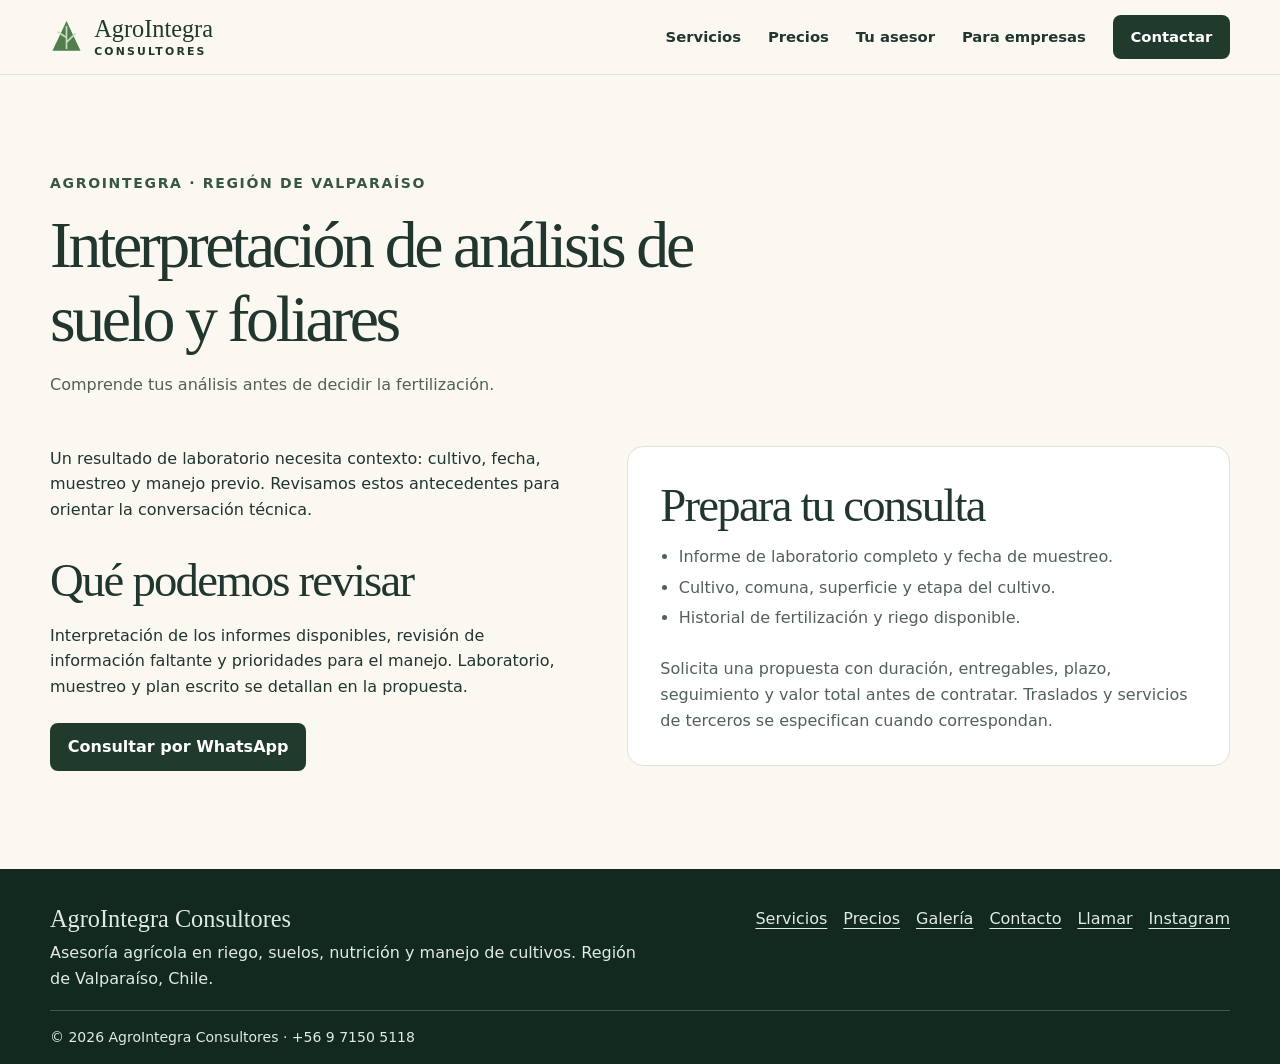
==== commit 27fe7d3d: "Mejora la presentación de AgroIntegra y facilita cotizaciones por servicio" ====
--- a/analisis-suelo.html
+++ b/analisis-suelo.html
@@ -1,18 +1,18 @@
-<!doctype html>
-<html lang="es-CL">
-<head>
-<meta charset="utf-8">
-<meta name="viewport" content="width=device-width,initial-scale=1">
-<title>Interpretación de análisis de suelo y foliares | AgroIntegra</title>
-<meta name="description" content="Consulta con José Ignacio sobre riego, suelo, nutrición y manejo de cultivos en la Región de Valparaíso. Cuéntanos tu cultivo y comuna para coordinar una asesoría.">
-<link rel="canonical" href="https://agrointegra-consultores.pages.dev/analisis-suelo.html">
-<meta property="og:type" content="website">
-<meta property="og:locale" content="es_CL">
-<meta property="og:title" content="Interpretación de análisis de suelo y foliares | AgroIntegra">
-<meta property="og:description" content="Asesoría agrícola en la Región de Valparaíso. Consulta por riego, suelo, nutrición y manejo de cultivos.">
-<meta property="og:url" content="https://agrointegra-consultores.pages.dev/analisis-suelo.html">
-<meta property="og:image" content="https://agrointegra-consultores.pages.dev/images/jose-ignacio-real.jpeg">
-<meta property="og:image:alt" content="José Ignacio en un huerto de cítricos">
-<meta name="theme-color" content="#102a22">
-<link rel="stylesheet" href="./agrointegra.css">
+<!doctype html>
+<html lang="es-CL">
+<head>
+<meta charset="utf-8">
+<meta name="viewport" content="width=device-width,initial-scale=1">
+<title>Interpretación de análisis de suelo y foliares | AgroIntegra</title>
+<meta name="description" content="Consulta con José Ignacio sobre riego, suelo, nutrición y manejo de cultivos en la Región de Valparaíso. Cuéntanos tu cultivo y comuna para coordinar una asesoría.">
+<link rel="canonical" href="https://agrointegra-consultores.pages.dev/analisis-suelo.html">
+<meta property="og:type" content="website">
+<meta property="og:locale" content="es_CL">
+<meta property="og:title" content="Interpretación de análisis de suelo y foliares | AgroIntegra">
+<meta property="og:description" content="Asesoría agrícola en la Región de Valparaíso. Consulta por riego, suelo, nutrición y manejo de cultivos.">
+<meta property="og:url" content="https://agrointegra-consultores.pages.dev/analisis-suelo.html">
+<meta property="og:image" content="https://agrointegra-consultores.pages.dev/images/jose-ignacio-real.jpeg">
+<meta property="og:image:alt" content="José Ignacio en un huerto de cítricos">
+<meta name="theme-color" content="#102a22">
+<link rel="stylesheet" href="./agrointegra.css?v=premium-1">
 </head><body class="inside"><a class="skip" href="#contenido">Saltar al contenido principal</a><header><div class="wrap header-inner"><a class="brand" href="index.html#hero" aria-label="AgroIntegra, inicio"><svg viewBox="0 0 40 44" aria-hidden="true"><path d="M20 2 37 38H3Z" fill="#537d4d"/><path d="M20 8v28M20 22 9 15M20 28 31 17" fill="none" stroke="#c5dfbf" stroke-width="2"/></svg><span class="brand-name">AgroIntegra<small>Consultores</small></span></a><button class="menu-toggle" id="navToggle" aria-expanded="false" aria-controls="nav" aria-label="Abrir menú">Menú</button><nav id="nav" aria-label="Menú principal"><a href="index.html#servicios">Servicios</a><a href="index.html#precios">Precios</a><a href="index.html#nosotros">Tu asesor</a><a href="index.html#publicidad">Para empresas</a><a class="btn btn-main" href="index.html#contacto">Contactar</a></nav></div></header><main id="contenido" tabindex="-1"><section class="section"><div class="wrap"><div class="intro"><span class="eyebrow">AgroIntegra · Región de Valparaíso</span><h1>Interpretación de análisis de suelo y foliares</h1><p>Comprende tus análisis antes de decidir la fertilización.</p></div><div class="contact-grid"><div><p>Un resultado de laboratorio necesita contexto: cultivo, fecha, muestreo y manejo previo. Revisamos estos antecedentes para orientar la conversación técnica.</p><h2 style="margin-top:32px">Qué podemos revisar</h2><p style="margin-top:16px">Interpretación de los informes disponibles, revisión de información faltante y prioridades para el manejo. Laboratorio, muestreo y plan escrito se detallan en la propuesta.</p><p style="margin-top:24px"><a class="btn btn-main" href="https://wa.me/56971505118?text=Hola%2C%20vengo%20de%20analisis-suelo.html%20y%20quiero%20consultar%20una%20asesor%C3%ADa.%20Cultivo%3A%20__.%20Comuna%3A%20__.%20Necesidad%3A%20__." target="_blank" rel="noopener">Consultar por WhatsApp</a></p></div><article class="service"><h2>Prepara tu consulta</h2><ul><li>Informe de laboratorio completo y fecha de muestreo.</li><li>Cultivo, comuna, superficie y etapa del cultivo.</li><li>Historial de fertilización y riego disponible.</li></ul><p>Solicita una propuesta con duración, entregables, plazo, seguimiento y valor total antes de contratar. Traslados y servicios de terceros se especifican cuando correspondan.</p></article></div></div></section></main><footer><div class="wrap"><div class="footer-top"><div><div class="brand-name">AgroIntegra Consultores</div><p>Asesoría agrícola en riego, suelos, nutrición y manejo de cultivos. Región de Valparaíso, Chile.</p></div><div class="footer-links"><a href="index.html#servicios">Servicios</a><a href="index.html#precios">Precios</a><a href="index.html#galeria">Galería</a><a href="index.html#contacto">Contacto</a><a href="tel:+56971505118">Llamar</a><a href="https://www.instagram.com/agrointegra.consultores/" target="_blank" rel="noopener">Instagram</a></div></div><div class="footer-bottom">© 2026 AgroIntegra Consultores · +56 9 7150 5118</div></div></footer><script>const t=document.getElementById('navToggle');t.addEventListener('click',()=>{const o=document.getElementById('nav').classList.toggle('open');t.setAttribute('aria-expanded',String(o));});</script></body></html>
--- a/agrointegra.css
+++ b/agrointegra.css
@@ -1,12 +1,12 @@
 :root {
   color-scheme: light;
-  --pine: #19382e;
-  --deep: #102a22;
+  --pine: #203a2c;
+  --deep: #12291f;
   --ink: #20362e;
   --muted: #516158;
   --moss: #dbe6d1;
-  --ochre: #ead09b;
-  --paper: #faf9f4;
+  --ochre: #e9cc91;
+  --paper: #faf8f1;
   --white: #fff;
   --line: #dce3d8;
   --radius: 16px;
@@ -25,8 +25,8 @@
 h1, h2, h3, p, figure { margin: 0; }
 h1, h2, h3 { line-height: 1.12; }
 h1, h2, .brand-name { font-family: var(--headline); }
-h1 { font-size: clamp(2.65rem, 5.15vw, 5rem); letter-spacing: -.052em; }
-h2 { font-size: clamp(2.05rem, 3.65vw, 3.45rem); letter-spacing: -.038em; }
+h1 { font-size: clamp(2.65rem, 5.15vw, 5rem); font-weight: 500; letter-spacing: -.052em; }
+h2 { font-size: clamp(2.05rem, 3.65vw, 3.45rem); font-weight: 500; letter-spacing: -.038em; }
 h3 { font-size: 1.25rem; letter-spacing: -.025em; }
 a { color: inherit; text-underline-offset: .24em; }
 img { max-width: 100%; display: block; }
@@ -36,7 +36,7 @@
 [hidden] { display: none !important; }
 .wrap { width: min(100% - 3rem, 1180px); margin-inline: auto; }
 .section { padding-block: clamp(4rem, 7.6vw, 7rem); }
-.cream { background: #f0f2e9; }
+.cream { background: #f0f1e8; }
 .intro { max-width: 48rem; margin-bottom: clamp(1.9rem, 4vw, 3rem); }
 .intro > p { margin-top: 1rem; color: var(--muted); max-width: 43rem; }
 .eyebrow {
@@ -112,33 +112,46 @@
   font-weight: 720;
 }
 
-.hero { background: var(--deep); color: var(--white); padding-block: clamp(2.25rem, 5vw, 5.2rem); }
-.hero-grid { display: grid; align-items: center; gap: clamp(2.3rem, 6.5vw, 6rem); grid-template-columns: 1.15fr .85fr; }
-.hero h1 { font-size: clamp(2.65rem, 5vw, 4.7rem); }
-.hero h1 em { color: #dfedce; font-style: normal; }
-.hero .eyebrow { color: var(--ochre); }
-.hero-copy > p { max-width: 38rem; margin: 1.3rem 0 1.55rem; font-size: clamp(1rem, 1.5vw, 1.14rem); color: #e2eae2; }
-.hero-copy .hero-note { margin: .95rem 0 0; font-size: .9rem; color: #cbd9cd; }
-.hero .btn-outline { border-color: #9eb3a3; }
+.hero {
+  color: var(--deep);
+  padding-block: clamp(2.1rem, 5.2vw, 5.2rem);
+  background: radial-gradient(ellipse at 100% 22%, #e9ecdf, transparent 62%), var(--paper);
+}
+.hero-grid { display: grid; align-items: center; gap: clamp(1.7rem, 4.7vw, 4.5rem); grid-template-columns: 1.025fr .975fr; }
+.hero h1 { font-size: clamp(2.5rem, 5.15vw, 4.85rem); line-height: 1.02; }
+.hero h1 em { color: #4c6246; font-weight: 400; }
+.hero-eyebrow { display: flex; gap: .65rem; align-items: center; color: #564628; margin-bottom: 1.25rem; }
+.hero-eyebrow::before { content: ""; width: 2rem; height: 1px; background: #a88245; }
+.hero-copy > p { max-width: 34rem; margin: 1.45rem 0 1.65rem; font-size: clamp(1rem, 1.5vw, 1.13rem); color: var(--muted); }
+.hero-copy .hero-note { margin: 1.3rem 0 0; font-size: .9rem; color: var(--muted); }
+.hero .btn-outline { border-color: #92a38d; }
 .hero-portrait {
+  position: relative;
+  min-width: 0;
+  overflow: hidden;
+  border-radius: 10px 76px 10px 10px;
+  background: #254337;
+  box-shadow: 0 20px 50px #14261825;
+}
+.hero-portrait img { width: 100%; height: clamp(345px, 40vw, 560px); object-fit: cover; object-position: center 28%; }
+.hero-portrait figcaption {
+  position: absolute;
+  inset: auto 0 0;
   display: flex;
-  min-width: 0;
   flex-direction: column;
-  overflow: hidden;
-  border-radius: var(--radius);
-  background: #254337;
-  border: 1px solid #78908355;
-}
-.hero-portrait img { width: 100%; height: clamp(320px, 35vw, 505px); object-fit: cover; object-position: center 26%; }
-.hero-portrait figcaption { display: flex; flex-wrap: wrap; align-items: center; justify-content: space-between; gap: .25rem 1rem; padding: .8rem 1.1rem; }
-.hero-portrait figcaption strong { font-size: .96rem; }
-.hero-portrait figcaption span { color: #e0e8df; font-size: .83rem; }
-.proof-strip { background: #e6edde; }
+  gap: .1rem;
+  padding: 2.65rem 1.4rem 1.25rem;
+  color: var(--white);
+  background: linear-gradient(transparent, #0e201bcf 57%, #0b1d16f2);
+}
+.hero-portrait figcaption strong { font: 500 clamp(1.15rem, 2.15vw, 1.65rem)/1.15 var(--headline); }
+.hero-portrait figcaption span { color: #e0e8df; font-size: .84rem; }
+.proof-strip { background: var(--deep); border-block: 1px solid #2f4a38; }
 .proof { display: grid; grid-template-columns: repeat(3, minmax(0, 1fr)); padding-block: 0; }
-.proof > div { padding: 1.2rem 1rem; border-inline-start: 1px solid #c7d3c6; text-align: center; }
+.proof > div { padding: 1.5rem 1rem; border-inline-start: 1px solid #49634f; text-align: center; }
 .proof > div:first-child { border-inline-start: 0; }
-.proof strong { display: block; color: var(--pine); font: 700 clamp(1.55rem, 4vw, 2.35rem)/1 var(--headline); }
-.proof span { display: block; margin-top: .35rem; font-size: clamp(.78rem, 1.4vw, .95rem); color: #344b3e; }
+.proof strong { display: block; color: #f2d7a0; font: 500 clamp(1.55rem, 4vw, 2.35rem)/1 var(--headline); }
+.proof span { display: block; margin-top: .4rem; font-size: clamp(.78rem, 1.4vw, .95rem); color: #e5ecdf; }
 
 .services, .steps, .quotes { display: grid; grid-template-columns: repeat(3, minmax(0, 1fr)); gap: 1rem; }
 .service, .quote {
@@ -159,6 +172,18 @@
 .service > :is(p, ul, .scope):has(+ a) { margin-bottom: 1.2rem; }
 .services .service a { padding-top: .35rem; padding-bottom: .35rem; }
 .service-kicker { color: #3b604a; margin-bottom: .55rem; font-size: .875rem; font-weight: 750; }
+#servicios { background: var(--paper); }
+#servicios .service { --service-padding: clamp(1.25rem, 2.7vw, 2rem); overflow: hidden; padding: var(--service-padding); }
+.service-photo {
+  align-self: center;
+  flex: none;
+  width: calc(100% + 2 * var(--service-padding));
+  max-width: none;
+  height: clamp(145px, 15vw, 200px);
+  margin: calc(-1 * var(--service-padding)) 0 1.3rem;
+  object-fit: cover;
+  object-position: center 39%;
+}
 .other-services { margin-top: 1.35rem; color: var(--muted); }
 .topic-links { display: flex; flex-wrap: wrap; gap: .6rem; margin-top: 1.7rem; }
 .topic-links a {
@@ -175,7 +200,10 @@
 .pricing-grid > .service { grid-column: span 2; }
 .pricing-grid > .price-highlight { grid-column: span 3; }
 .price-highlight { justify-content: flex-start; }
+.pricing-grid .price-highlight { border-top: 3px solid #b49355; }
+.pricing-grid .price-highlight.featured { background: #fcfbf7; }
 .pricing-grid .price-visit { background: var(--pine); color: var(--white); border-color: var(--pine); }
+.pricing-grid .price-visit.price-highlight { border-top-color: #d9bb84; }
 .price-visit p, .price-visit .price-value { color: #f0f5ec; }
 .price-badge {
   align-self: flex-start;
@@ -199,9 +227,10 @@
 }
 .price-visit .price-value { color: var(--white); }
 .price-value span { font: 700 .95rem/1.35 system-ui, sans-serif; letter-spacing: 0; }
+.price-value .price-prefix { color: #e7d7b8; font-weight: 550; white-space: nowrap; }
 .pricing-grid .regular-price { font-size: .925rem; }
 .price-caption { font-size: .95rem; }
-.price-visit a:focus-visible, .hero a:focus-visible, footer a:focus-visible { outline-color: var(--ochre); }
+.price-visit a:focus-visible, #contacto .contact-copy :focus-visible, footer a:focus-visible { outline-color: var(--ochre); }
 .steps { gap: 1.5rem; }
 .step { padding: 1rem 0 0; border-top: 2px solid #9bb195; }
 .step p { color: var(--muted); margin-top: .65rem; }
@@ -223,6 +252,11 @@
 
 .contact-grid { grid-template-columns: minmax(0, .92fr) minmax(0, 1.08fr); align-items: start; }
 .contact-copy p { margin-top: .8rem; color: var(--muted); }
+#contacto { background: var(--deep); }
+#contacto .contact-copy { color: var(--white); }
+#contacto .contact-copy p { color: #dce7da; }
+#contacto .contact-copy .eyebrow { color: var(--ochre); }
+#contacto .faq, #contacto .faq details { border-color: #506958; }
 .contact-links { gap: .65rem 1.1rem; font-weight: 700; }
 .contact-form { border: 1px solid var(--line); padding: clamp(1.25rem, 3vw, 2.15rem); border-radius: var(--radius); background: var(--white); }
 .contact-form > p { margin-block: .55rem 1.25rem; }
@@ -271,8 +305,11 @@
   html { scroll-padding-top: 80px; }
   .wrap { width: calc(100% - 2rem); }
   .hero-grid, .contact-grid, .coverage, .advisor, .services, .steps, .quotes { grid-template-columns: 1fr; }
-  .hero-portrait img { height: clamp(235px, 80vw, 400px); }
+  .hero-portrait { border-top-right-radius: 42px; }
+  .hero-portrait img { height: clamp(250px, 83vw, 400px); }
+  .hero-portrait figcaption { padding-left: 1rem; }
   .hero-copy .button-row > .btn { flex: 1 1 auto; }
+  .service-photo { height: clamp(170px, 46vw, 245px); }
   .proof > div { padding-inline: .35rem; }
   .pricing-grid { grid-template-columns: 1fr; }
   .pricing-grid > .service, .pricing-grid > .price-highlight { grid-column: auto; }
